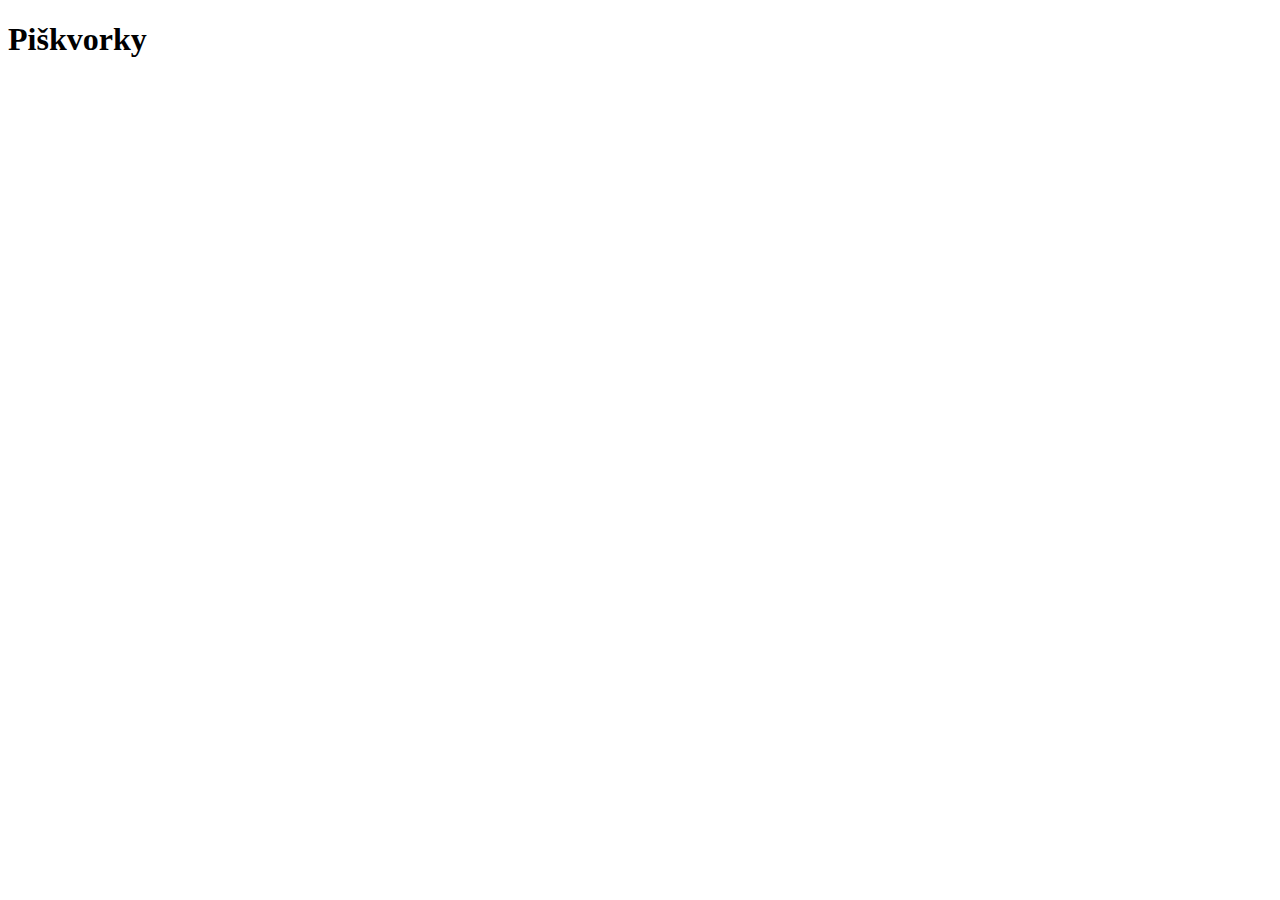
==== index.html @ 5151020a "Základní HTML" ====
<!DOCTYPE html>
<html lang="en">
  <head>
    <meta charset="UTF-8" />
    <meta http-equiv="X-UA-Compatible" content="IE=edge" />
    <meta name="viewport" content="width=device-width, initial-scale=1.0" />
    <link rel="stylesheet" href="style.css" />
    <title>Piškvorky</title>
  </head>
  <body>
    <h1>Piškvorky</h1>
  </body>
</html>
---- style.css ----
*,
:after,
:before {
  box-sizing: border-box;
}
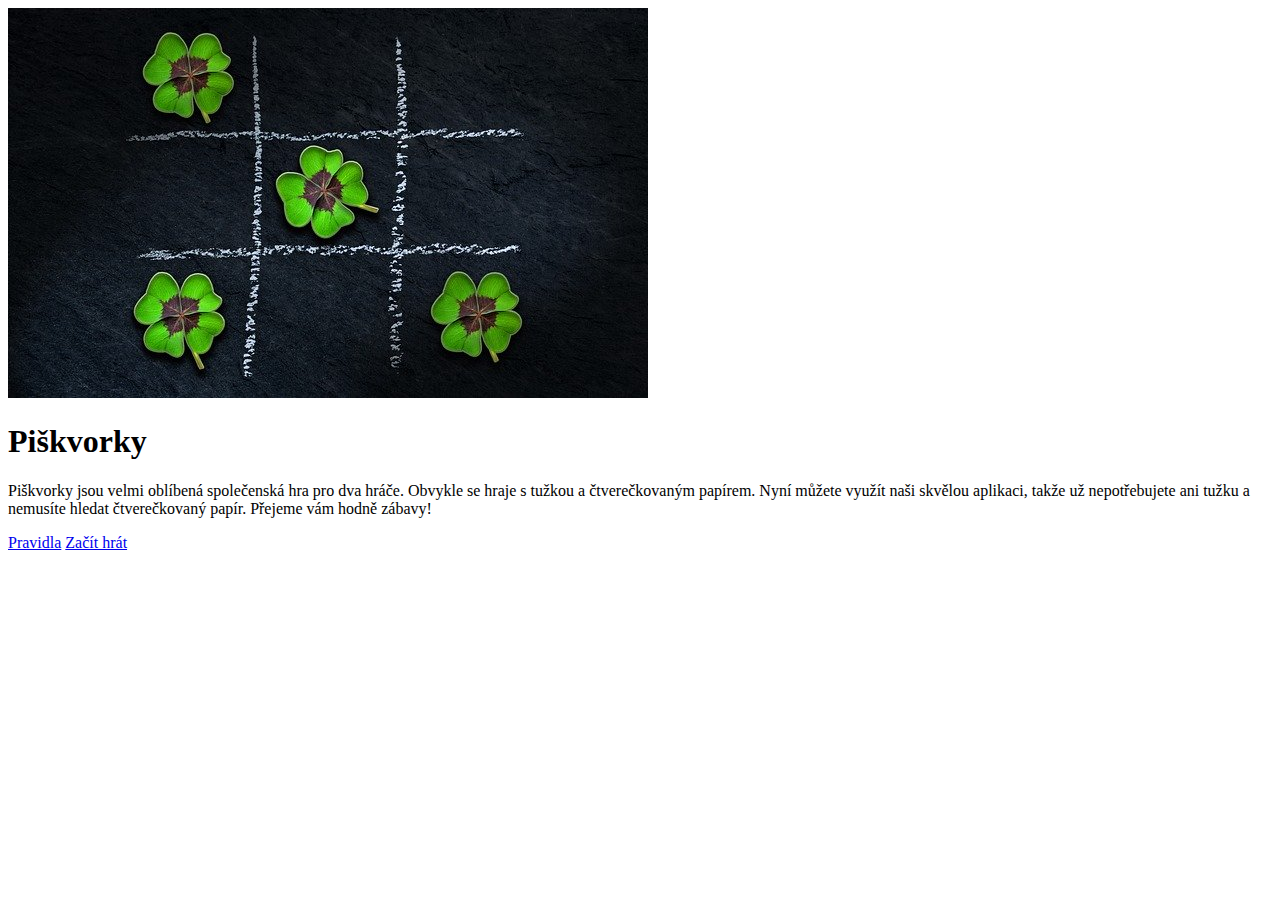
==== commit 5cfc1761: "HTML structure" ====
--- a/index.html
+++ b/index.html
@@ -5,9 +5,30 @@
     <meta http-equiv="X-UA-Compatible" content="IE=edge" />
     <meta name="viewport" content="width=device-width, initial-scale=1.0" />
     <link rel="stylesheet" href="style.css" />
+    <link
+      rel="stylesheet"
+      href="https://fonts.googleapis.com/css?family=Lobster"
+    />
     <title>Piškvorky</title>
   </head>
   <body>
-    <h1>Piškvorky</h1>
+    <main class="game">
+      <img src="img/uvodni.jpg" alt="Hra piškvorky" class="game-photo" />
+      <div class="game-info">
+        <h1 class="game-title">Piškvorky</h1>
+        <p class="game-paragraph">
+          Piškvorky jsou velmi oblíbená společenská hra pro dva hráče. Obvykle
+          se hraje s tužkou a čtverečkovaným papírem. Nyní můžete využít naši
+          skvělou aplikaci, takže už nepotřebujete ani tužku a nemusíte hledat
+          čtverečkovaný papír. Přejeme vám hodně zábavy!
+        </p>
+        <a
+          href="https://czechitas-podklady.cz/Piskvorky-pravidla/"
+          class="game-rules"
+          >Pravidla</a
+        >
+        <a href="index.html" class="game-start">Začít hrát</a>
+      </div>
+    </main>
   </body>
 </html>
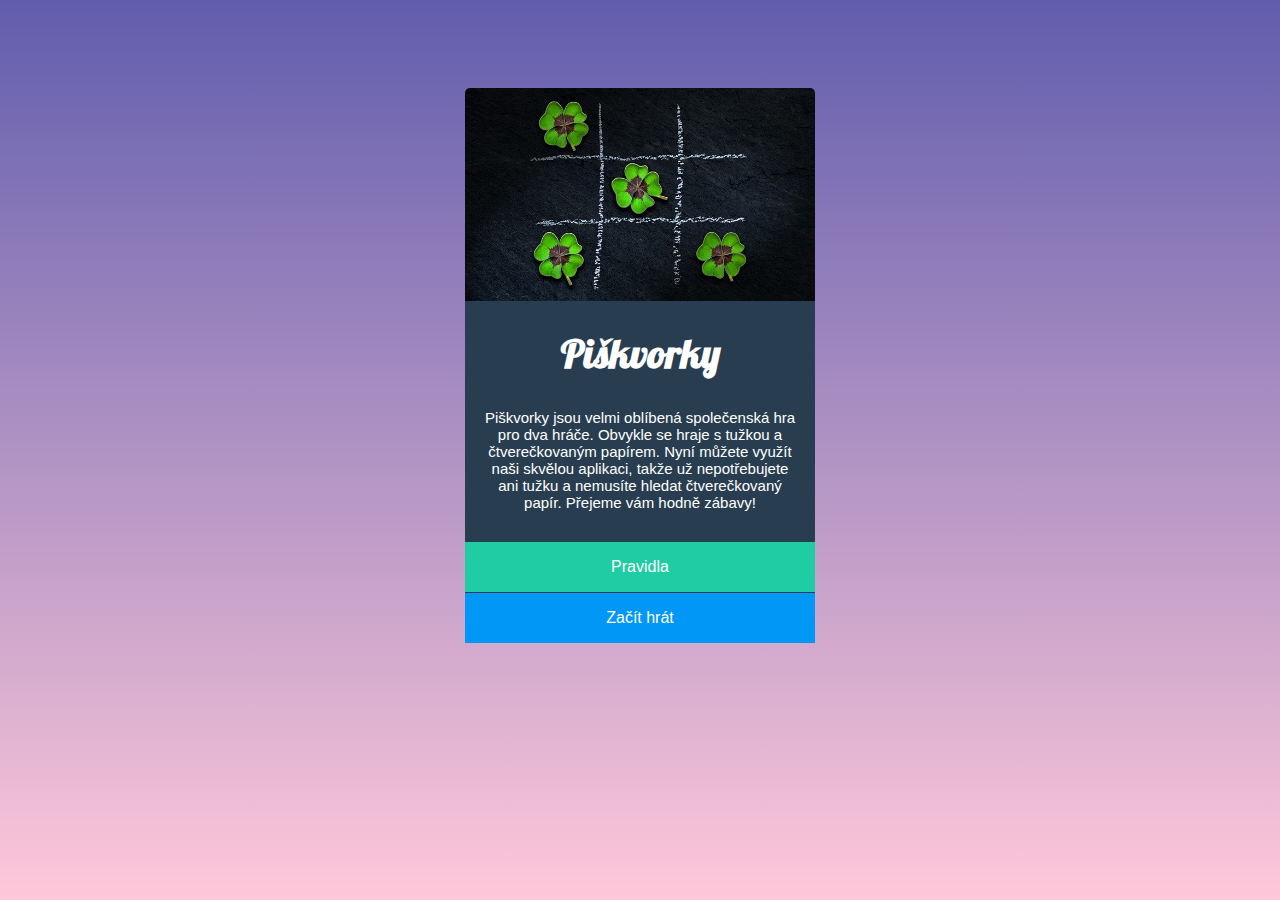
==== commit e19276e1: "Basic HTML structure" ====
--- a/index.html
+++ b/index.html
@@ -27,7 +27,7 @@
           class="game-rules"
           >Pravidla</a
         >
-        <a href="index.html" class="game-start">Začít hrát</a>
+        <a href="hra.html" class="game-start">Začít hrát</a>
       </div>
     </main>
   </body>
--- a/style.css
+++ b/style.css
@@ -3,3 +3,67 @@
 :before {
   box-sizing: border-box;
 }
+
+body {
+  background-image: linear-gradient(#615dad, #ffc8da);
+  background-repeat: no-repeat;
+  background-attachment: fixed;
+  position: relative;
+}
+
+.game {
+  width: 350px;
+  font-family: sans-serif;
+  display: flex;
+  flex-direction: column;
+  justify-content: center;
+  position: absolute;
+  top: 5rem;
+  left: calc(50% - (350px / 2));
+}
+
+.game-photo {
+  border-radius: 5px 5px 0px 0px;
+}
+
+.game-title {
+  font-family: "Lobster";
+  font-size: 40px;
+  margin-bottom: 0;
+}
+
+.game-paragraph {
+  font-size: 15px;
+  padding: 1rem;
+}
+
+.game-info {
+  text-align: center;
+  background-color: #283e50;
+  color: #ffffff;
+}
+
+.game-rules {
+  display: block;
+  background-color: #1fcca4;
+  color: #ffffff;
+  text-decoration: none;
+  margin-bottom: 1px;
+  padding: 1rem;
+}
+
+.game-rules:hover {
+  background-color: #1cbb96;
+}
+
+.game-start {
+  display: block;
+  background-color: #0197f6;
+  color: #ffffff;
+  text-decoration: none;
+  padding: 1rem;
+}
+
+.game-start:hover {
+  background-color: #0090e9;
+}
